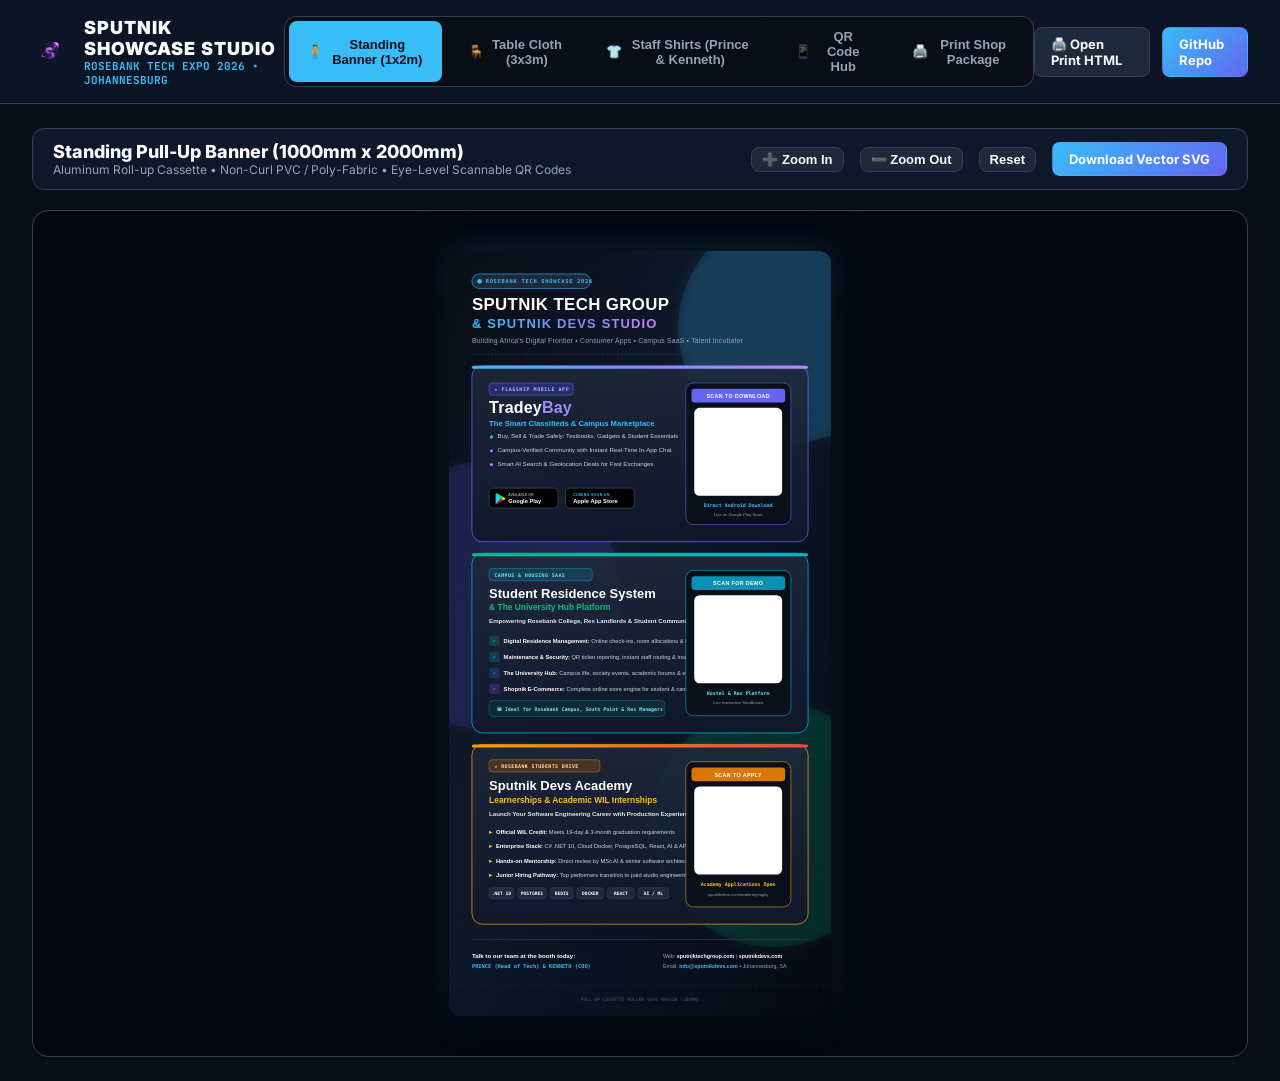
==== viewer/index.html @ baecfb71 "feat: complete Rosebank showcase exhibition collateral, vector designs, viewer & print specs" ====
<!DOCTYPE html>
<html lang="en">
<head>
  <meta charset="UTF-8">
  <meta name="viewport" content="width=device-width, initial-scale=1.0">
  <title>Sputnik Tech Group & Sputnik Devs Studio — Rosebank Showcase 2026</title>
  <link rel="stylesheet" href="viewer.css">
  <link rel="preconnect" href="https://fonts.googleapis.com">
  <link rel="preconnect" href="https://fonts.gstatic.com" crossorigin>
  <link href="https://fonts.googleapis.com/css2?family=Inter:wght@400;500;600;700;800;900&family=JetBrains+Mono:wght@500;700;800&display=swap" rel="stylesheet">
</head>
<body>

  <!-- Top Navigation Header -->
  <header class="top-nav">
    <div class="brand-lockup">
      <img src="../assets/logos/sputnik-devs-logo.png" alt="Sputnik Logo" style="height: 36px; width: 36px;">
      <div>
        <div class="brand-title">SPUTNIK SHOWCASE STUDIO</div>
        <div class="brand-sub">ROSEBANK TECH EXPO 2026 • JOHANNESBURG</div>
      </div>
    </div>

    <!-- Navigation Tabs -->
    <div class="nav-tabs">
      <button class="tab-btn active" data-target="panel-banner">
        <span>🧍</span> Standing Banner (1x2m)
      </button>
      <button class="tab-btn" data-target="panel-tablecloth">
        <span>🪑</span> Table Cloth (3x3m)
      </button>
      <button class="tab-btn" data-target="panel-shirts">
        <span>👕</span> Staff Shirts (Prince &amp; Kenneth)
      </button>
      <button class="tab-btn" data-target="panel-qrhub">
        <span>📱</span> QR Code Hub
      </button>
      <button class="tab-btn" data-target="panel-handover">
        <span>🖨️</span> Print Shop Package
      </button>
    </div>

    <!-- Actions -->
    <div class="actions-wrap">
      <a href="../designs/banner-1x2m/banner-print.html" target="_blank" class="btn btn-outline">
        🖨️ Open Print HTML
      </a>
      <a href="https://github.com/Sputnik-Devs-Pty-Ltd/sputnik-rosebank-showcase" target="_blank" class="btn btn-primary">
        GitHub Repo
      </a>
    </div>
  </header>

  <!-- Main Showcase Content -->
  <main class="main-content">

    <!-- PANEL 1: STANDING BANNER (1m x 2m) -->
    <section id="panel-banner" class="view-panel active">
      <div class="control-bar">
        <div class="control-info">
          <h2>Standing Pull-Up Banner (1000mm x 2000mm)</h2>
          <p>Aluminum Roll-up Cassette • Non-Curl PVC / Poly-Fabric • Eye-Level Scannable QR Codes</p>
        </div>
        <div class="control-toggles">
          <button id="bannerZoomIn" class="btn btn-outline" style="padding: 4px 10px;">➕ Zoom In</button>
          <button id="bannerZoomOut" class="btn btn-outline" style="padding: 4px 10px;">➖ Zoom Out</button>
          <button id="bannerZoomReset" class="btn btn-outline" style="padding: 4px 10px;">Reset</button>
          <a href="../designs/banner-1x2m/banner.svg" download="sputnik-standing-banner-1x2m.svg" class="btn btn-primary">
            Download Vector SVG
          </a>
        </div>
      </div>

      <div class="stage-container">
        <img id="bannerPreviewImg" src="../designs/banner-1x2m/banner.svg" alt="Standing Banner 1x2m" class="banner-frame">
      </div>
    </section>

    <!-- PANEL 2: TABLE CLOTH (3m x 3m) -->
    <section id="panel-tablecloth" class="view-panel">
      <div class="control-bar">
        <div class="control-info">
          <h2>Exhibition Table Cloth (3000mm x 3000mm)</h2>
          <p>Draped over standard 1.8m x 0.75m table • Includes Interactive Tabletop Scan Pads &amp; Front Aisle Drop</p>
        </div>
        <div class="control-toggles">
          <a href="../designs/table-cloth-3x3m/tablecloth.svg" download="sputnik-tablecloth-3x3m.svg" class="btn btn-primary">
            Download Vector SVG
          </a>
          <a href="../designs/table-cloth-3x3m/tablecloth-print.html" target="_blank" class="btn btn-outline">
            Full-Screen Print View
          </a>
        </div>
      </div>

      <div class="stage-container">
        <img src="../designs/table-cloth-3x3m/tablecloth.svg" alt="Table Cloth 3x3m" class="tablecloth-frame">
      </div>
    </section>

    <!-- PANEL 3: STAFF SHIRTS (Prince & Kenneth) -->
    <section id="panel-shirts" class="view-panel">
      <div class="control-bar">
        <div class="control-info">
          <h2>Staff Showcase T-Shirts (Direct-to-Film Print)</h2>
          <p>Noir Black Combed Cotton • Personalized Front Crest • Walking Billboard Back with Scannable QR</p>
        </div>
        <div class="control-toggles">
          <label style="font-size: 13px; color: #94a3b8; font-weight: 600;">Select Staff Member:</label>
          <select id="shirtPersonSelect" class="btn btn-outline" style="padding: 6px 12px; cursor: pointer;">
            <option value="prince">Prince (Head of Tech &amp; Operations)</option>
            <option value="kenneth">Kenneth (COO &amp; Product)</option>
          </select>
          <a href="../designs/shirts/shirt-print.html" target="_blank" class="btn btn-primary">
            Open DTF Print Gang Sheet
          </a>
        </div>
      </div>

      <div class="stage-container">
        <img id="shirtPreviewImg" src="../designs/shirts/shirt-prince.svg" alt="Staff Shirt Mockup" class="shirt-frame">
      </div>
    </section>

    <!-- PANEL 4: QR CODE HUB -->
    <section id="panel-qrhub" class="view-panel">
      <div class="control-bar">
        <div class="control-info">
          <h2>Live QR Code Hub &amp; Digital Real Estate</h2>
          <p>Scannable with any mobile phone camera • Direct links to app stores, portals &amp; SaaS platforms</p>
        </div>
      </div>

      <div class="qr-grid">
        <!-- 1. Tradey Bay Play Store -->
        <div class="qr-card">
          <div class="qr-badge">SPUTNIK TECH GROUP</div>
          <div class="qr-title">Tradey Bay App</div>
          <p class="qr-desc">Smart Classifieds &amp; Campus Marketplace on Android</p>
          <img src="../assets/qr/qr-tradeybay-playstore.svg" alt="Tradey Bay QR" class="qr-img">
          <a href="https://play.google.com/store/apps/details?id=com.sputniktech.tradey_bay_mobile" target="_blank" class="btn btn-primary" style="width: 100%; justify-content: center;">
            Test Play Store Link ↗
          </a>
        </div>

        <!-- 2. Sputnik Devs Academy -->
        <div class="qr-card">
          <div class="qr-badge" style="color: #fbbf24;">TALENT &amp; LEARNERSHIPS</div>
          <div class="qr-title">Sputnik Devs Academy</div>
          <p class="qr-desc">Work-Integrated Learning (WIL) &amp; Learnership Portal</p>
          <img src="../assets/qr/qr-academy-apply.svg" alt="Academy QR" class="qr-img">
          <a href="https://sputnikdevs.com/academy/apply" target="_blank" class="btn btn-primary" style="width: 100%; justify-content: center;">
            Test Application Link ↗
          </a>
        </div>

        <!-- 3. Student Residence Management System -->
        <div class="qr-card">
          <div class="qr-badge" style="color: #67e8f9;">CAMPUS SAAS</div>
          <div class="qr-title">Student Res Management</div>
          <p class="qr-desc">Accommodation, lease &amp; room management platform</p>
          <img src="../assets/qr/qr-student-housing-srms.svg" alt="Hostel SRMS QR" class="qr-img">
          <a href="https://sputnikdevs.com/products/hostel" target="_blank" class="btn btn-primary" style="width: 100%; justify-content: center;">
            Test Res System Link ↗
          </a>
        </div>

        <!-- 4. Shopnik E-Commerce SaaS -->
        <div class="qr-card">
          <div class="qr-badge" style="color: #38bdf8;">ENTERPRISE SAAS</div>
          <div class="qr-title">Shopnik E-Commerce</div>
          <p class="qr-desc">Multi-tier e-commerce SaaS with native SA payments</p>
          <img src="../assets/qr/qr-shopnik-ecommerce.svg" alt="Shopnik QR" class="qr-img">
          <a href="https://sputnikdevs.com/products/ecommerce" target="_blank" class="btn btn-primary" style="width: 100%; justify-content: center;">
            Test Shopnik Link ↗
          </a>
        </div>

        <!-- 5. Sputnik Tech Group -->
        <div class="qr-card">
          <div class="qr-badge">CORPORATE PORTAL</div>
          <div class="qr-title">Sputnik Tech Group</div>
          <p class="qr-desc">Parent technology group and innovation umbrella</p>
          <img src="../assets/qr/qr-sputnik-tech-group.svg" alt="Sputnik Tech Group QR" class="qr-img">
          <a href="https://sputniktechgroup.com" target="_blank" class="btn btn-primary" style="width: 100%; justify-content: center;">
            Visit Website ↗
          </a>
        </div>

        <!-- 6. Sputnik Devs Studio -->
        <div class="qr-card">
          <div class="qr-badge" style="color: #10b981;">STUDIO PORTAL</div>
          <div class="qr-title">Sputnik Devs Studio</div>
          <p class="qr-desc">Software engineering, cloud architecture &amp; bespoke builds</p>
          <img src="../assets/qr/qr-sputnik-devs.svg" alt="Sputnik Devs QR" class="qr-img">
          <a href="https://sputnikdevs.com" target="_blank" class="btn btn-primary" style="width: 100%; justify-content: center;">
            Visit Website ↗
          </a>
        </div>
      </div>
    </section>

    <!-- PANEL 5: PRINT SHOP HANDOVER PACKAGE -->
    <section id="panel-handover" class="view-panel">
      <div class="control-bar">
        <div class="control-info">
          <h2>Print Shop Production Handover Package</h2>
          <p>Complete instructions for Prince &amp; Kenneth for printers in Braamfontein, Rosebank, or Sandton</p>
        </div>
      </div>

      <div class="checklist-card">
        <h3 style="font-size: 20px; font-weight: 800; margin-bottom: 20px;">Exhibition Print Checklist for Joburg Printers</h3>
        
        <div class="checklist-item">
          <div class="check-circle">1</div>
          <div>
            <strong style="font-size: 16px;">Item 1: Standing Pull-Up Banner (1m x 2m)</strong>
            <p style="color: #94a3b8; font-size: 13px; margin-top: 4px;">
              Format: 1000mm x 2000mm • Substrate: 440gsm - 510gsm Non-Curl Matte PVC • Includes Aluminum Base Cassette + Carry Bag.
            </p>
            <div style="margin-top: 8px;">
              <a href="../designs/banner-1x2m/banner.svg" download class="btn btn-outline" style="font-size: 11px;">Download banner.svg</a>
              <a href="../designs/banner-1x2m/banner-spec.md" target="_blank" class="btn btn-outline" style="font-size: 11px;">View banner-spec.md</a>
            </div>
          </div>
        </div>

        <div class="checklist-item">
          <div class="check-circle">2</div>
          <div>
            <strong style="font-size: 16px;">Item 2: Branded Table Cloth (3m x 3m)</strong>
            <p style="color: #94a3b8; font-size: 13px; margin-top: 4px;">
              Format: 3000mm x 3000mm • Substrate: 210gsm - 240gsm Soft Poly-Drape (Dye Sublimation Full Color) • Hemmed edges.
            </p>
            <div style="margin-top: 8px;">
              <a href="../designs/table-cloth-3x3m/tablecloth.svg" download class="btn btn-outline" style="font-size: 11px;">Download tablecloth.svg</a>
              <a href="../designs/table-cloth-3x3m/tablecloth-spec.md" target="_blank" class="btn btn-outline" style="font-size: 11px;">View tablecloth-spec.md</a>
            </div>
          </div>
        </div>

        <div class="checklist-item">
          <div class="check-circle">3</div>
          <div>
            <strong style="font-size: 16px;">Item 3: Staff T-Shirts (2 Units: Prince &amp; Kenneth)</strong>
            <p style="color: #94a3b8; font-size: 13px; margin-top: 4px;">
              Garment: Black 180gsm - 200gsm Combed Cotton • Print: Full-color Direct-to-Film (DTF) Heat Transfer • Front left chest crest, right name badge, A3 back print.
            </p>
            <div style="margin-top: 8px;">
              <a href="../designs/shirts/shirt-prince.svg" download class="btn btn-outline" style="font-size: 11px;">Download shirt-prince.svg</a>
              <a href="../designs/shirts/shirt-kenneth.svg" download class="btn btn-outline" style="font-size: 11px;">Download shirt-kenneth.svg</a>
              <a href="../designs/shirts/shirt-spec.md" target="_blank" class="btn btn-outline" style="font-size: 11px;">View shirt-spec.md</a>
            </div>
          </div>
        </div>

        <div class="checklist-item">
          <div class="check-circle">4</div>
          <div>
            <strong style="font-size: 16px;">Recommended Johannesburg Quick-Turnaround Printers (Close to Rosebank)</strong>
            <p style="color: #94a3b8; font-size: 13px; margin-top: 4px;">
              • <strong>Jetline Rosebank / The Zone:</strong> Pull-up banners &amp; DTF apparel printing within 24 hours.<br>
              • <strong>PostNet Rosebank / Illovo / Braamfontein:</strong> Pull-up banners and same-day promotional printing.<br>
              • <strong>Minuteman Press (Parktown North / Sandton):</strong> Large-format dye-sublimation table drapes and banners.
            </p>
          </div>
        </div>
      </div>
    </section>

  </main>

  <script src="viewer.js"></script>
</body>
</html>
---- viewer/viewer.css ----
:root {
  --bg-dark: #090d16;
  --bg-card: #0f172a;
  --border-color: #334155;
  --text-main: #f8fafc;
  --text-muted: #94a3b8;
  --primary-cyan: #38bdf8;
  --primary-purple: #818cf8;
  --primary-green: #10b981;
  --primary-amber: #f59e0b;
}

* {
  box-sizing: border-box;
  margin: 0;
  padding: 0;
}

body {
  background-color: var(--bg-dark);
  color: var(--text-main);
  font-family: 'Inter', -apple-system, BlinkMacSystemFont, 'Segoe UI', Roboto, sans-serif;
  min-height: 100vh;
  display: flex;
  flex-direction: column;
}

/* Header */
.top-nav {
  background: rgba(15, 23, 42, 0.85);
  backdrop-filter: blur(12px);
  border-bottom: 1px solid var(--border-color);
  padding: 16px 32px;
  display: flex;
  justify-content: space-between;
  align-items: center;
  position: sticky;
  top: 0;
  z-index: 100;
}

.brand-lockup {
  display: flex;
  align-items: center;
  gap: 16px;
}
.brand-title {
  font-size: 18px;
  font-weight: 900;
  letter-spacing: 1px;
}
.brand-sub {
  font-size: 11px;
  color: var(--primary-cyan);
  font-family: 'JetBrains Mono', monospace;
  font-weight: 700;
}

.nav-tabs {
  display: flex;
  gap: 8px;
  background: #090d16;
  padding: 4px;
  border-radius: 12px;
  border: 1px solid var(--border-color);
}
.tab-btn {
  background: transparent;
  color: var(--text-muted);
  border: none;
  padding: 8px 18px;
  border-radius: 8px;
  font-size: 13px;
  font-weight: 600;
  cursor: pointer;
  transition: all 0.2s ease;
  display: flex;
  align-items: center;
  gap: 8px;
}
.tab-btn:hover {
  color: #ffffff;
  background: rgba(255, 255, 255, 0.05);
}
.tab-btn.active {
  background: var(--primary-cyan);
  color: #090d16;
  font-weight: 700;
}

.actions-wrap {
  display: flex;
  gap: 12px;
}
.btn {
  padding: 8px 16px;
  border-radius: 8px;
  font-size: 13px;
  font-weight: 700;
  cursor: pointer;
  text-decoration: none;
  display: inline-flex;
  align-items: center;
  gap: 6px;
  transition: all 0.2s;
  border: 1px solid transparent;
}
.btn-primary {
  background: linear-gradient(135deg, #38bdf8, #6366f1);
  color: #ffffff;
}
.btn-primary:hover {
  opacity: 0.9;
  transform: translateY(-1px);
}
.btn-outline {
  background: #1e293b;
  border-color: var(--border-color);
  color: var(--text-main);
}
.btn-outline:hover {
  background: #334155;
}

/* Main Area */
.main-content {
  flex: 1;
  padding: 24px 32px;
  display: flex;
  flex-direction: column;
}

.view-panel {
  display: none;
  flex-direction: column;
  flex: 1;
}
.view-panel.active {
  display: flex;
}

/* Control Bar */
.control-bar {
  display: flex;
  justify-content: space-between;
  align-items: center;
  margin-bottom: 20px;
  background: var(--bg-card);
  border: 1px solid var(--border-color);
  padding: 12px 20px;
  border-radius: 12px;
}
.control-info h2 {
  font-size: 18px;
  font-weight: 800;
}
.control-info p {
  font-size: 12px;
  color: var(--text-muted);
}
.control-toggles {
  display: flex;
  align-items: center;
  gap: 16px;
}
.toggle-item {
  display: flex;
  align-items: center;
  gap: 8px;
  font-size: 13px;
  color: var(--text-muted);
  cursor: pointer;
}
.toggle-item input[type="checkbox"] {
  cursor: pointer;
}

/* Stage Container */
.stage-container {
  flex: 1;
  background: #040711;
  border: 1px solid var(--border-color);
  border-radius: 16px;
  display: flex;
  justify-content: center;
  align-items: center;
  padding: 40px;
  position: relative;
  overflow: auto;
  min-height: 600px;
}

/* Preview Framing */
.banner-frame {
  max-height: 85vh;
  box-shadow: 0 25px 60px rgba(0, 0, 0, 0.8), 0 0 40px rgba(56, 189, 248, 0.2);
  border-radius: 12px;
  transition: transform 0.2s ease;
}

.tablecloth-frame {
  max-width: 90%;
  max-height: 85vh;
  box-shadow: 0 25px 60px rgba(0, 0, 0, 0.8), 0 0 40px rgba(99, 102, 241, 0.2);
  border-radius: 12px;
}

.shirt-frame {
  max-width: 95%;
  max-height: 85vh;
  box-shadow: 0 25px 60px rgba(0, 0, 0, 0.8), 0 0 40px rgba(16, 185, 129, 0.2);
  border-radius: 12px;
}

/* QR Hub Grid */
.qr-grid {
  display: grid;
  grid-template-columns: repeat(auto-fit, minmax(280px, 1fr));
  gap: 24px;
}
.qr-card {
  background: var(--bg-card);
  border: 1px solid var(--border-color);
  border-radius: 16px;
  padding: 24px;
  display: flex;
  flex-direction: column;
  align-items: center;
  text-align: center;
  transition: transform 0.2s ease, border-color 0.2s;
}
.qr-card:hover {
  transform: translateY(-4px);
  border-color: var(--primary-cyan);
}
.qr-img {
  width: 180px;
  height: 180px;
  background: #ffffff;
  padding: 10px;
  border-radius: 12px;
  margin-bottom: 16px;
}
.qr-title {
  font-size: 16px;
  font-weight: 800;
  margin-bottom: 4px;
}
.qr-badge {
  font-family: 'JetBrains Mono', monospace;
  font-size: 11px;
  color: var(--primary-cyan);
  margin-bottom: 8px;
}
.qr-desc {
  font-size: 12px;
  color: var(--text-muted);
  margin-bottom: 16px;
}

/* Handover Checklist */
.checklist-card {
  background: var(--bg-card);
  border: 1px solid var(--border-color);
  border-radius: 16px;
  padding: 32px;
  max-width: 900px;
  margin: 0 auto;
}
.checklist-item {
  display: flex;
  align-items: flex-start;
  gap: 16px;
  padding: 16px 0;
  border-bottom: 1px solid rgba(255, 255, 255, 0.08);
}
.check-circle {
  width: 24px;
  height: 24px;
  border-radius: 50%;
  background: var(--primary-green);
  color: #090d16;
  display: flex;
  align-items: center;
  justify-content: center;
  font-weight: 900;
  font-size: 14px;
  flex-shrink: 0;
}
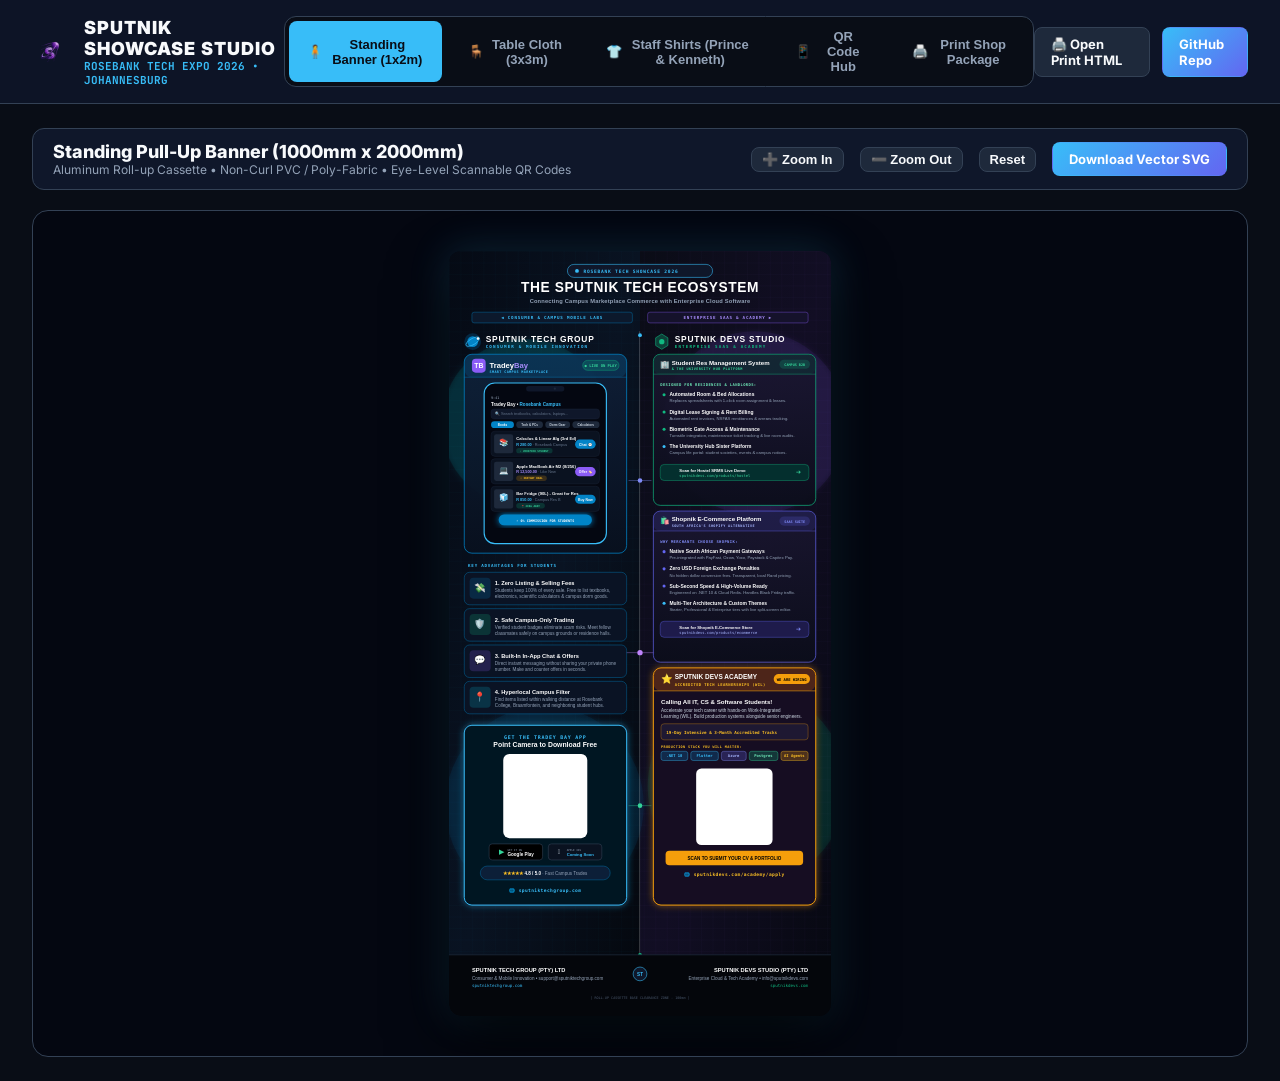
==== commit f0fdbf00: "feat: complete redesign of banner, 5-zone 3x3m tablecloth, and staff shirts for Rosebank Showcase" ====
--- a/viewer/index.html
+++ b/viewer/index.html
@@ -81,9 +81,12 @@
       <div class="control-bar">
         <div class="control-info">
           <h2>Exhibition Table Cloth (3000mm x 3000mm)</h2>
-          <p>Draped over standard 1.8m x 0.75m table • Includes Interactive Tabletop Scan Pads &amp; Front Aisle Drop</p>
+          <p>5-Zone Architecture • Interactive Tabletop Console • Aisle Billboard • Operator HUD</p>
         </div>
         <div class="control-toggles">
+          <button id="tcZoomIn" class="btn btn-outline" style="padding: 4px 10px;">➕ Zoom In</button>
+          <button id="tcZoomOut" class="btn btn-outline" style="padding: 4px 10px;">➖ Zoom Out</button>
+          <button id="tcZoomReset" class="btn btn-outline" style="padding: 4px 10px;">Reset</button>
           <a href="../designs/table-cloth-3x3m/tablecloth.svg" download="sputnik-tablecloth-3x3m.svg" class="btn btn-primary">
             Download Vector SVG
           </a>
@@ -94,7 +97,7 @@
       </div>
 
       <div class="stage-container">
-        <img src="../designs/table-cloth-3x3m/tablecloth.svg" alt="Table Cloth 3x3m" class="tablecloth-frame">
+        <img id="tcPreviewImg" src="../designs/table-cloth-3x3m/tablecloth.svg" alt="Table Cloth 3x3m" class="tablecloth-frame">
       </div>
     </section>
 
@@ -219,8 +222,9 @@
             <p style="color: #94a3b8; font-size: 13px; margin-top: 4px;">
               Format: 1000mm x 2000mm • Substrate: 440gsm - 510gsm Non-Curl Matte PVC • Includes Aluminum Base Cassette + Carry Bag.
             </p>
-            <div style="margin-top: 8px;">
-              <a href="../designs/banner-1x2m/banner.svg" download class="btn btn-outline" style="font-size: 11px;">Download banner.svg</a>
+            <div style="margin-top: 8px; display: flex; gap: 8px; flex-wrap: wrap;">
+              <a href="../designs/banner-1x2m/banner.pdf" download="sputnik-standing-banner-1x2m.pdf" class="btn btn-primary" style="font-size: 11px;">⬇️ Download banner.pdf</a>
+              <a href="../designs/banner-1x2m/banner.svg" download="sputnik-standing-banner-1x2m.svg" class="btn btn-outline" style="font-size: 11px;">Download banner.svg</a>
               <a href="../designs/banner-1x2m/banner-spec.md" target="_blank" class="btn btn-outline" style="font-size: 11px;">View banner-spec.md</a>
             </div>
           </div>
@@ -233,8 +237,9 @@
             <p style="color: #94a3b8; font-size: 13px; margin-top: 4px;">
               Format: 3000mm x 3000mm • Substrate: 210gsm - 240gsm Soft Poly-Drape (Dye Sublimation Full Color) • Hemmed edges.
             </p>
-            <div style="margin-top: 8px;">
-              <a href="../designs/table-cloth-3x3m/tablecloth.svg" download class="btn btn-outline" style="font-size: 11px;">Download tablecloth.svg</a>
+            <div style="margin-top: 8px; display: flex; gap: 8px; flex-wrap: wrap;">
+              <a href="../designs/table-cloth-3x3m/tablecloth.pdf" download="sputnik-tablecloth-3x3m.pdf" class="btn btn-primary" style="font-size: 11px;">⬇️ Download tablecloth.pdf</a>
+              <a href="../designs/table-cloth-3x3m/tablecloth.svg" download="sputnik-tablecloth-3x3m.svg" class="btn btn-outline" style="font-size: 11px;">Download tablecloth.svg</a>
               <a href="../designs/table-cloth-3x3m/tablecloth-spec.md" target="_blank" class="btn btn-outline" style="font-size: 11px;">View tablecloth-spec.md</a>
             </div>
           </div>
@@ -247,7 +252,8 @@
             <p style="color: #94a3b8; font-size: 13px; margin-top: 4px;">
               Garment: Black 180gsm - 200gsm Combed Cotton • Print: Full-color Direct-to-Film (DTF) Heat Transfer • Front left chest crest, right name badge, A3 back print.
             </p>
-            <div style="margin-top: 8px;">
+            <div style="margin-top: 8px; display: flex; gap: 8px; flex-wrap: wrap;">
+              <a href="../designs/shirts/shirts-dtf.pdf" download="sputnik-staff-shirts-dtf.pdf" class="btn btn-primary" style="font-size: 11px;">⬇️ Download shirts-dtf.pdf</a>
               <a href="../designs/shirts/shirt-prince.svg" download class="btn btn-outline" style="font-size: 11px;">Download shirt-prince.svg</a>
               <a href="../designs/shirts/shirt-kenneth.svg" download class="btn btn-outline" style="font-size: 11px;">Download shirt-kenneth.svg</a>
               <a href="../designs/shirts/shirt-spec.md" target="_blank" class="btn btn-outline" style="font-size: 11px;">View shirt-spec.md</a>
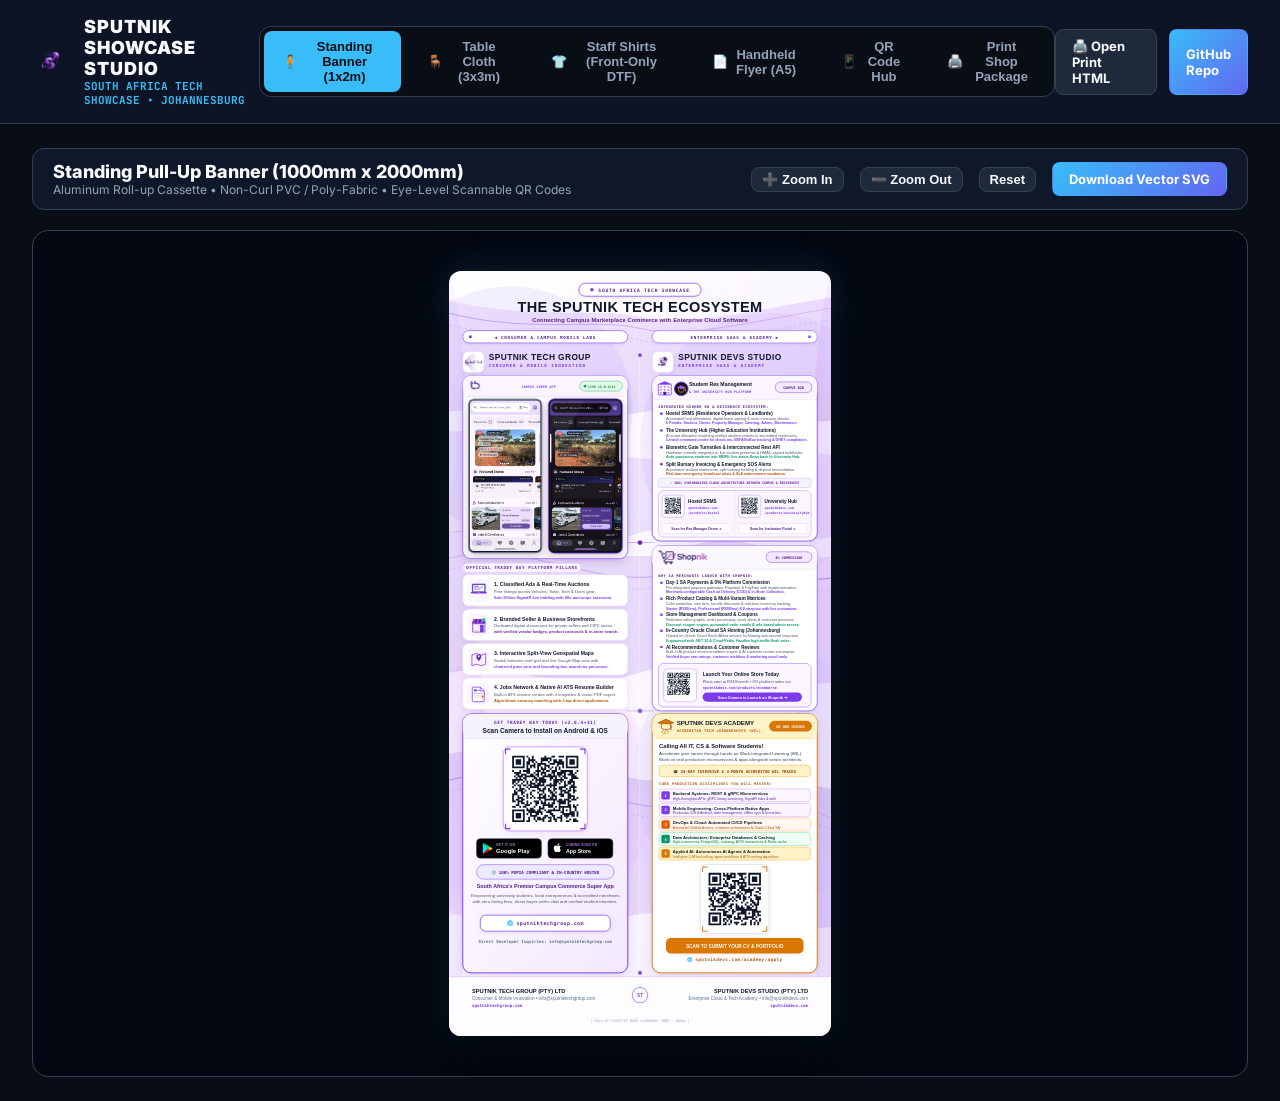
==== commit ddd72f73: "feat(showcase): finalize tablecloth, front-only shirts, and A5 handheld flyer with high-res PDFs and" ====
--- a/viewer/index.html
+++ b/viewer/index.html
@@ -3,7 +3,7 @@
 <head>
   <meta charset="UTF-8">
   <meta name="viewport" content="width=device-width, initial-scale=1.0">
-  <title>Sputnik Tech Group & Sputnik Devs Studio — Rosebank Showcase 2026</title>
+  <title>Sputnik Tech Group & Sputnik Devs Studio — South Africa Tech Showcase</title>
   <link rel="stylesheet" href="viewer.css">
   <link rel="preconnect" href="https://fonts.googleapis.com">
   <link rel="preconnect" href="https://fonts.gstatic.com" crossorigin>
@@ -17,7 +17,7 @@
       <img src="../assets/logos/sputnik-devs-logo.png" alt="Sputnik Logo" style="height: 36px; width: 36px;">
       <div>
         <div class="brand-title">SPUTNIK SHOWCASE STUDIO</div>
-        <div class="brand-sub">ROSEBANK TECH EXPO 2026 • JOHANNESBURG</div>
+        <div class="brand-sub">SOUTH AFRICA TECH SHOWCASE • JOHANNESBURG</div>
       </div>
     </div>
 
@@ -30,7 +30,10 @@
         <span>🪑</span> Table Cloth (3x3m)
       </button>
       <button class="tab-btn" data-target="panel-shirts">
-        <span>👕</span> Staff Shirts (Prince &amp; Kenneth)
+        <span>👕</span> Staff Shirts (Front-Only DTF)
+      </button>
+      <button class="tab-btn" data-target="panel-flyer">
+        <span>📄</span> Handheld Flyer (A5)
       </button>
       <button class="tab-btn" data-target="panel-qrhub">
         <span>📱</span> QR Code Hub
@@ -101,18 +104,18 @@
       </div>
     </section>
 
-    <!-- PANEL 3: STAFF SHIRTS (Prince & Kenneth) -->
+    <!-- PANEL 3: STAFF SHIRTS (Kenneth & Prince - FRONT-ONLY DTF) -->
     <section id="panel-shirts" class="view-panel">
       <div class="control-bar">
         <div class="control-info">
-          <h2>Staff Showcase T-Shirts (Direct-to-Film Print)</h2>
-          <p>Noir Black Combed Cotton • Personalized Front Crest • Walking Billboard Back with Scannable QR</p>
+          <h2>Staff Showcase T-Shirts (Front-Only DTF Print)</h2>
+          <p>Noir Black Combed Cotton • Personalized Front Executive Crest • Front Live Scannable QR Code • No Back Print</p>
         </div>
         <div class="control-toggles">
           <label style="font-size: 13px; color: #94a3b8; font-weight: 600;">Select Staff Member:</label>
           <select id="shirtPersonSelect" class="btn btn-outline" style="padding: 6px 12px; cursor: pointer;">
-            <option value="prince">Prince (Head of Tech &amp; Operations)</option>
-            <option value="kenneth">Kenneth (COO &amp; Product)</option>
+            <option value="kenneth" selected>Kenneth Takudzwa Katsande (Director of Operations)</option>
+            <option value="prince">Prince Lwazi Nkiwane (Director of Growth)</option>
           </select>
           <a href="../designs/shirts/shirt-print.html" target="_blank" class="btn btn-primary">
             Open DTF Print Gang Sheet
@@ -121,11 +124,39 @@
       </div>
 
       <div class="stage-container">
-        <img id="shirtPreviewImg" src="../designs/shirts/shirt-prince.svg" alt="Staff Shirt Mockup" class="shirt-frame">
-      </div>
-    </section>
-
-    <!-- PANEL 4: QR CODE HUB -->
+        <img id="shirtPreviewImg" src="../designs/shirts/shirt-kenneth.svg" alt="Staff Shirt Mockup" class="shirt-frame">
+      </div>
+    </section>
+
+    <!-- PANEL 4: HANDHELD FLYER (A5: 148mm x 210mm) -->
+    <section id="panel-flyer" class="view-panel">
+      <div class="control-bar">
+        <div class="control-info">
+          <h2>Handheld Ecosystem Flyer (A5: 148mm x 210mm)</h2>
+          <p>Standard ISO A5 Portrait • Replicates Official Locked-Down Banner • Scannable QR Codes • Zaha Hadid Waves</p>
+        </div>
+        <div class="control-toggles">
+          <button id="flyerZoomIn" class="btn btn-outline" style="padding: 4px 10px;">➕ Zoom In</button>
+          <button id="flyerZoomOut" class="btn btn-outline" style="padding: 4px 10px;">➖ Zoom Out</button>
+          <button id="flyerZoomReset" class="btn btn-outline" style="padding: 4px 10px;">Reset</button>
+          <a href="../designs/flyer/flyer-a5.pdf" download="sputnik-flyer-a5.pdf" class="btn btn-primary">
+            ⬇️ Download flyer-a5.pdf
+          </a>
+          <a href="../designs/flyer/flyer-a5.svg" download="sputnik-flyer-a5.svg" class="btn btn-outline">
+            Download SVG
+          </a>
+          <a href="../designs/flyer/flyer-print.html" target="_blank" class="btn btn-outline">
+            Open Print HTML
+          </a>
+        </div>
+      </div>
+
+      <div class="stage-container" style="display: flex; justify-content: center; align-items: center; padding: 20px;">
+        <img id="flyerPreviewImg" src="../designs/flyer/flyer-preview.png" alt="Handheld Flyer A5" style="max-height: 80vh; border-radius: 8px; box-shadow: 0 10px 30px rgba(0,0,0,0.5); transition: transform 0.2s ease;">
+      </div>
+    </section>
+
+    <!-- PANEL 5: QR CODE HUB -->
     <section id="panel-qrhub" class="view-panel">
       <div class="control-bar">
         <div class="control-info">
@@ -203,7 +234,7 @@
       </div>
     </section>
 
-    <!-- PANEL 5: PRINT SHOP HANDOVER PACKAGE -->
+    <!-- PANEL 6: PRINT SHOP HANDOVER PACKAGE -->
     <section id="panel-handover" class="view-panel">
       <div class="control-bar">
         <div class="control-info">
@@ -248,14 +279,14 @@
         <div class="checklist-item">
           <div class="check-circle">3</div>
           <div>
-            <strong style="font-size: 16px;">Item 3: Staff T-Shirts (2 Units: Prince &amp; Kenneth)</strong>
-            <p style="color: #94a3b8; font-size: 13px; margin-top: 4px;">
-              Garment: Black 180gsm - 200gsm Combed Cotton • Print: Full-color Direct-to-Film (DTF) Heat Transfer • Front left chest crest, right name badge, A3 back print.
+            <strong style="font-size: 16px;">Item 3: Staff T-Shirts (2 Units: Kenneth &amp; Prince — FRONT-ONLY PRINT)</strong>
+            <p style="color: #94a3b8; font-size: 13px; margin-top: 4px;">
+              Garment: Black 180gsm - 200gsm Combed Cotton • Print: Full-color Direct-to-Film (DTF) Heat Transfer on Front Only (No back print) • Kenneth Takudzwa Katsande (Director of Operations) &amp; Prince Lwazi Nkiwane (Director of Growth) with scannable front QRs.
             </p>
             <div style="margin-top: 8px; display: flex; gap: 8px; flex-wrap: wrap;">
               <a href="../designs/shirts/shirts-dtf.pdf" download="sputnik-staff-shirts-dtf.pdf" class="btn btn-primary" style="font-size: 11px;">⬇️ Download shirts-dtf.pdf</a>
+              <a href="../designs/shirts/shirt-kenneth.svg" download class="btn btn-outline" style="font-size: 11px;">Download shirt-kenneth.svg</a>
               <a href="../designs/shirts/shirt-prince.svg" download class="btn btn-outline" style="font-size: 11px;">Download shirt-prince.svg</a>
-              <a href="../designs/shirts/shirt-kenneth.svg" download class="btn btn-outline" style="font-size: 11px;">Download shirt-kenneth.svg</a>
               <a href="../designs/shirts/shirt-spec.md" target="_blank" class="btn btn-outline" style="font-size: 11px;">View shirt-spec.md</a>
             </div>
           </div>
@@ -264,11 +295,26 @@
         <div class="checklist-item">
           <div class="check-circle">4</div>
           <div>
+            <strong style="font-size: 16px;">Item 4: Handheld Ecosystem Flyer (A5: 148mm x 210mm)</strong>
+            <p style="color: #94a3b8; font-size: 13px; margin-top: 4px;">
+              Format: 148mm x 210mm • Substrate: 170gsm - 250gsm Silk/Matt Art Paper • Full Color CMYK • Exact locked-down banner content in handheld form factor.
+            </p>
+            <div style="margin-top: 8px; display: flex; gap: 8px; flex-wrap: wrap;">
+              <a href="../designs/flyer/flyer-a5.pdf" download="sputnik-flyer-a5.pdf" class="btn btn-primary" style="font-size: 11px;">⬇️ Download flyer-a5.pdf</a>
+              <a href="../designs/flyer/flyer-a5.svg" download="sputnik-flyer-a5.svg" class="btn btn-outline" style="font-size: 11px;">Download flyer-a5.svg</a>
+              <a href="../designs/flyer/flyer-spec.md" target="_blank" class="btn btn-outline" style="font-size: 11px;">View flyer-spec.md</a>
+            </div>
+          </div>
+        </div>
+
+        <div class="checklist-item">
+          <div class="check-circle">5</div>
+          <div>
             <strong style="font-size: 16px;">Recommended Johannesburg Quick-Turnaround Printers (Close to Rosebank)</strong>
             <p style="color: #94a3b8; font-size: 13px; margin-top: 4px;">
-              • <strong>Jetline Rosebank / The Zone:</strong> Pull-up banners &amp; DTF apparel printing within 24 hours.<br>
+              • <strong>Jetline Rosebank / The Zone:</strong> Pull-up banners, A5 flyers &amp; DTF apparel printing within 24 hours.<br>
               • <strong>PostNet Rosebank / Illovo / Braamfontein:</strong> Pull-up banners and same-day promotional printing.<br>
-              • <strong>Minuteman Press (Parktown North / Sandton):</strong> Large-format dye-sublimation table drapes and banners.
+              • <strong>Minuteman Press (Parktown North / Sandton):</strong> Large-format dye-sublimation table drapes, flyers, and banners.
             </p>
           </div>
         </div>
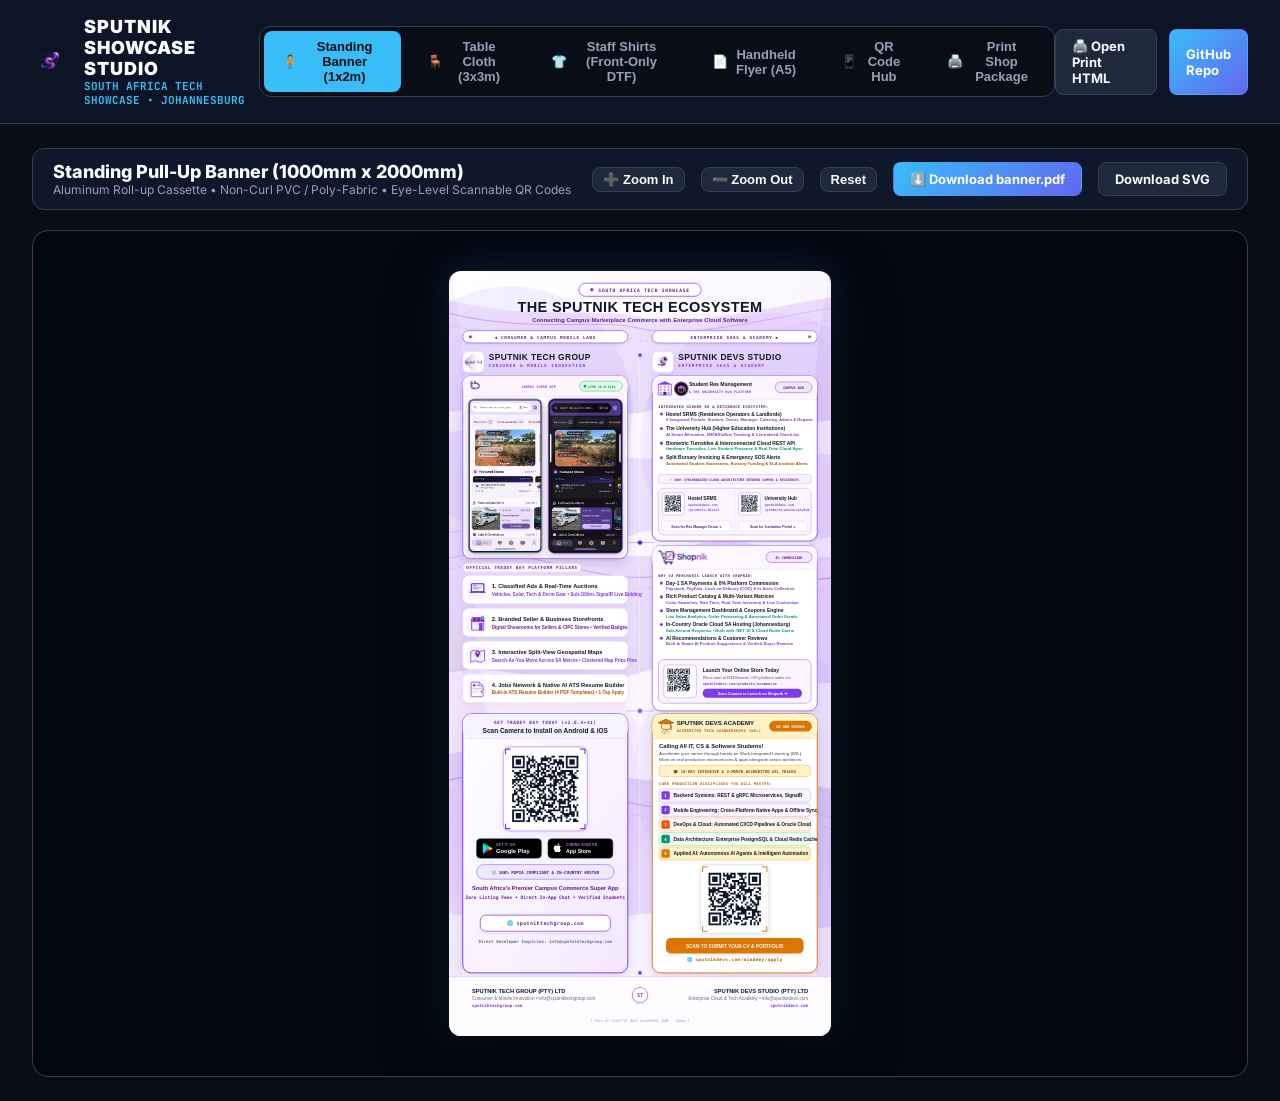
==== commit 21cb1927: "feat(showcase): declutter banner, streamline tablecloth with Zaha Hadid branding, and enhance t-shir" ====
--- a/viewer/index.html
+++ b/viewer/index.html
@@ -68,8 +68,11 @@
           <button id="bannerZoomIn" class="btn btn-outline" style="padding: 4px 10px;">➕ Zoom In</button>
           <button id="bannerZoomOut" class="btn btn-outline" style="padding: 4px 10px;">➖ Zoom Out</button>
           <button id="bannerZoomReset" class="btn btn-outline" style="padding: 4px 10px;">Reset</button>
-          <a href="../designs/banner-1x2m/banner.svg" download="sputnik-standing-banner-1x2m.svg" class="btn btn-primary">
-            Download Vector SVG
+          <a href="../designs/banner-1x2m/banner.pdf" download="sputnik-standing-banner-1x2m.pdf" class="btn btn-primary">
+            ⬇️ Download banner.pdf
+          </a>
+          <a href="../designs/banner-1x2m/banner.svg" download="sputnik-standing-banner-1x2m.svg" class="btn btn-outline">
+            Download SVG
           </a>
         </div>
       </div>
@@ -84,14 +87,17 @@
       <div class="control-bar">
         <div class="control-info">
           <h2>Exhibition Table Cloth (3000mm x 3000mm)</h2>
-          <p>5-Zone Architecture • Interactive Tabletop Console • Aisle Billboard • Operator HUD</p>
+          <p>Zaha Hadid Parametric Fluid Curves • 5 Product Brands with Scannable QRs • Executive Plaque • Decluttered Aesthetics</p>
         </div>
         <div class="control-toggles">
           <button id="tcZoomIn" class="btn btn-outline" style="padding: 4px 10px;">➕ Zoom In</button>
           <button id="tcZoomOut" class="btn btn-outline" style="padding: 4px 10px;">➖ Zoom Out</button>
           <button id="tcZoomReset" class="btn btn-outline" style="padding: 4px 10px;">Reset</button>
-          <a href="../designs/table-cloth-3x3m/tablecloth.svg" download="sputnik-tablecloth-3x3m.svg" class="btn btn-primary">
-            Download Vector SVG
+          <a href="../designs/table-cloth-3x3m/tablecloth.pdf" download="sputnik-tablecloth-3x3m.pdf" class="btn btn-primary">
+            ⬇️ Download tablecloth.pdf
+          </a>
+          <a href="../designs/table-cloth-3x3m/tablecloth.svg" download="sputnik-tablecloth-3x3m.svg" class="btn btn-outline">
+            Download SVG
           </a>
           <a href="../designs/table-cloth-3x3m/tablecloth-print.html" target="_blank" class="btn btn-outline">
             Full-Screen Print View
@@ -109,7 +115,7 @@
       <div class="control-bar">
         <div class="control-info">
           <h2>Staff Showcase T-Shirts (Front-Only DTF Print)</h2>
-          <p>Noir Black Combed Cotton • Personalized Front Executive Crest • Front Live Scannable QR Code • No Back Print</p>
+          <p>Noir Black Combed Cotton • High-Visibility Studio Presentation • Front Executive Crest &amp; Scannable QR Codes</p>
         </div>
         <div class="control-toggles">
           <label style="font-size: 13px; color: #94a3b8; font-weight: 600;">Select Staff Member:</label>
@@ -117,8 +123,11 @@
             <option value="kenneth" selected>Kenneth Takudzwa Katsande (Director of Operations)</option>
             <option value="prince">Prince Lwazi Nkiwane (Director of Growth)</option>
           </select>
-          <a href="../designs/shirts/shirt-print.html" target="_blank" class="btn btn-primary">
-            Open DTF Print Gang Sheet
+          <a href="../designs/shirts/shirts-dtf.pdf" download="sputnik-staff-shirts-dtf.pdf" class="btn btn-primary">
+            ⬇️ Download shirts-dtf.pdf
+          </a>
+          <a href="../designs/shirts/shirt-print.html" target="_blank" class="btn btn-outline">
+            Open DTF Gang Sheet
           </a>
         </div>
       </div>
